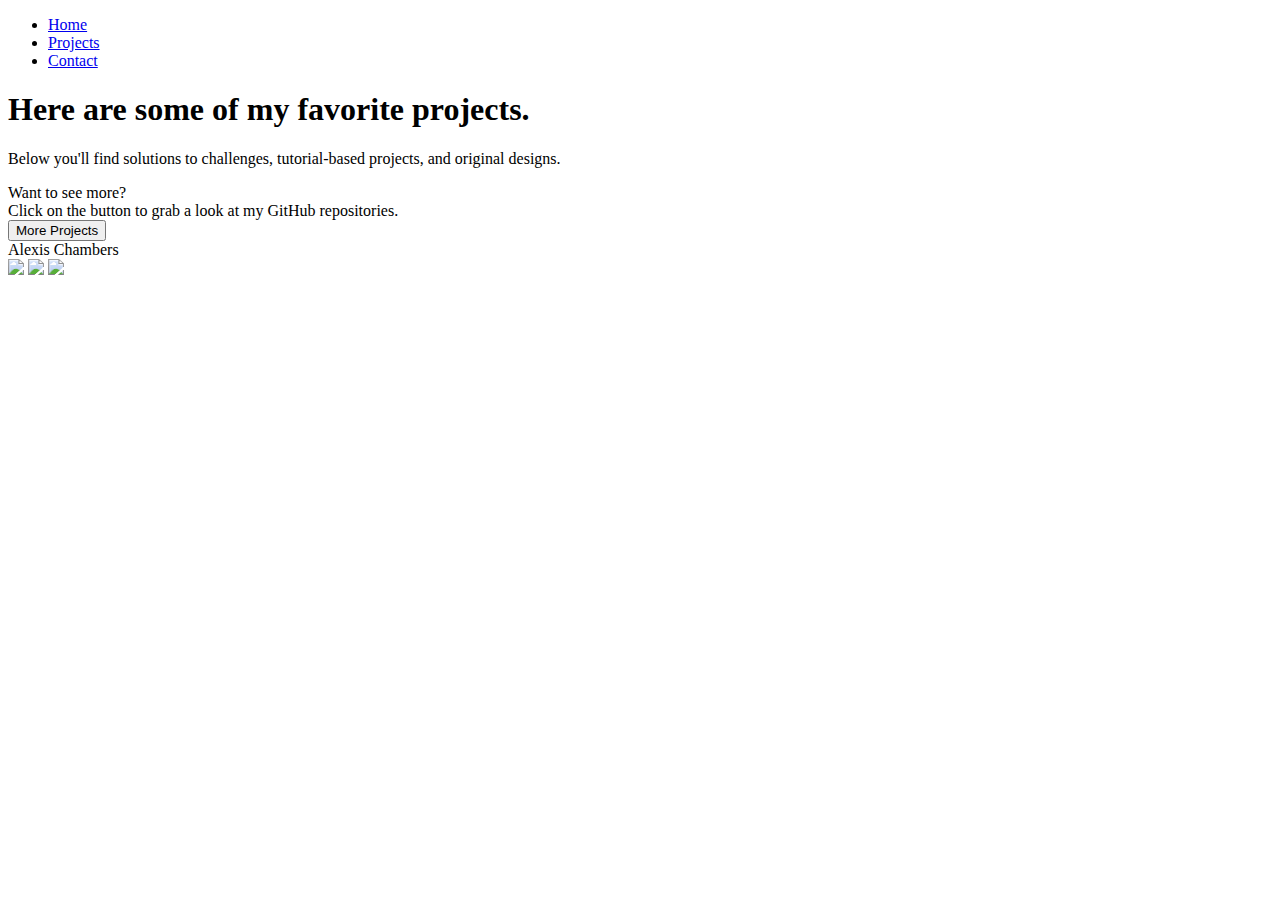
==== projects.html @ 7c25d303 "add page structure" ====
<!DOCTYPE html>
<html lang="en">
<head>
    <meta charset="UTF-8">
    <meta http-equiv="X-UA-Compatible" content="IE=edge">
    <meta name="viewport" content="width=device-width, initial-scale=1.0">
    <title>Featured Projects</title>
</head>
<body>
    <div class="container">
        <div class="header">
            <div class="topBar">
                <nav>
                    <ul>
                        <li><a href="#">Home</a></li>
                        <li><a href="#">Projects</a></li>
                        <li><a href="#">Contact</a></li>
                    </ul>
                </nav>
            </div>
            <div class="intro">
                <h1 class="bigText">Here are some of my favorite projects. </h1>
                <p class="smallText">Below you'll find solutions to challenges, tutorial-based projects, and original designs.</p>
            </div>
        </div>
        <div class="projects">

        </div>
        <div class="seeMore">
            <div class = "contactHeader">Want to see more?</div>
            <div class = "contText">Click on the button to grab a look at my GitHub repositories.</div>
            <button class="contactBtn">More Projects</button>
        </div>
        <div class="footer">
            <div class = "footerContent">
                <div class = "footText">Alexis Chambers</div>
                <div class = "socialIcons">
                    <a href="#"><img class = "icon" src = "#"></a>
                    <a href="#"><img class = "icon" src = "#"></a>
                    <a href="#"><img class = "icon" src = "#"></a>
                </div>
            </div>
        </div>
    </div>
</body>
</html>
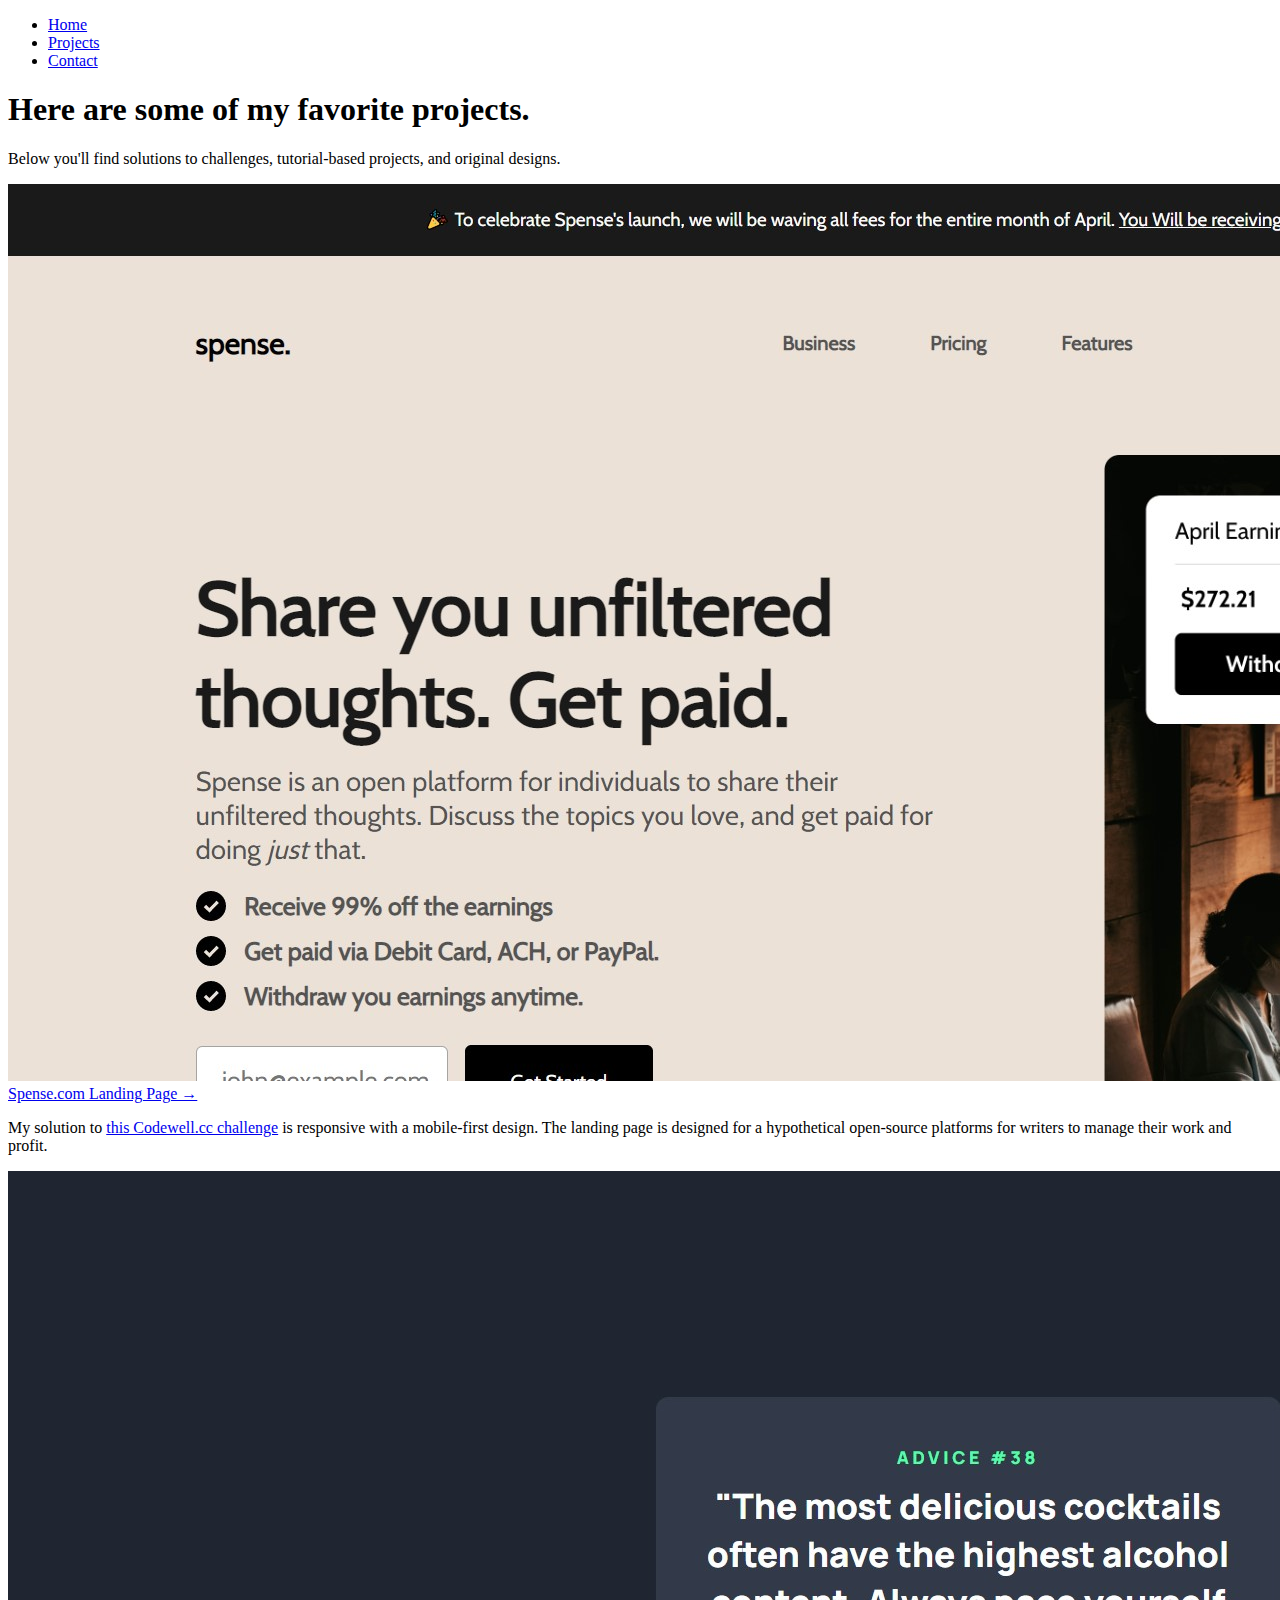
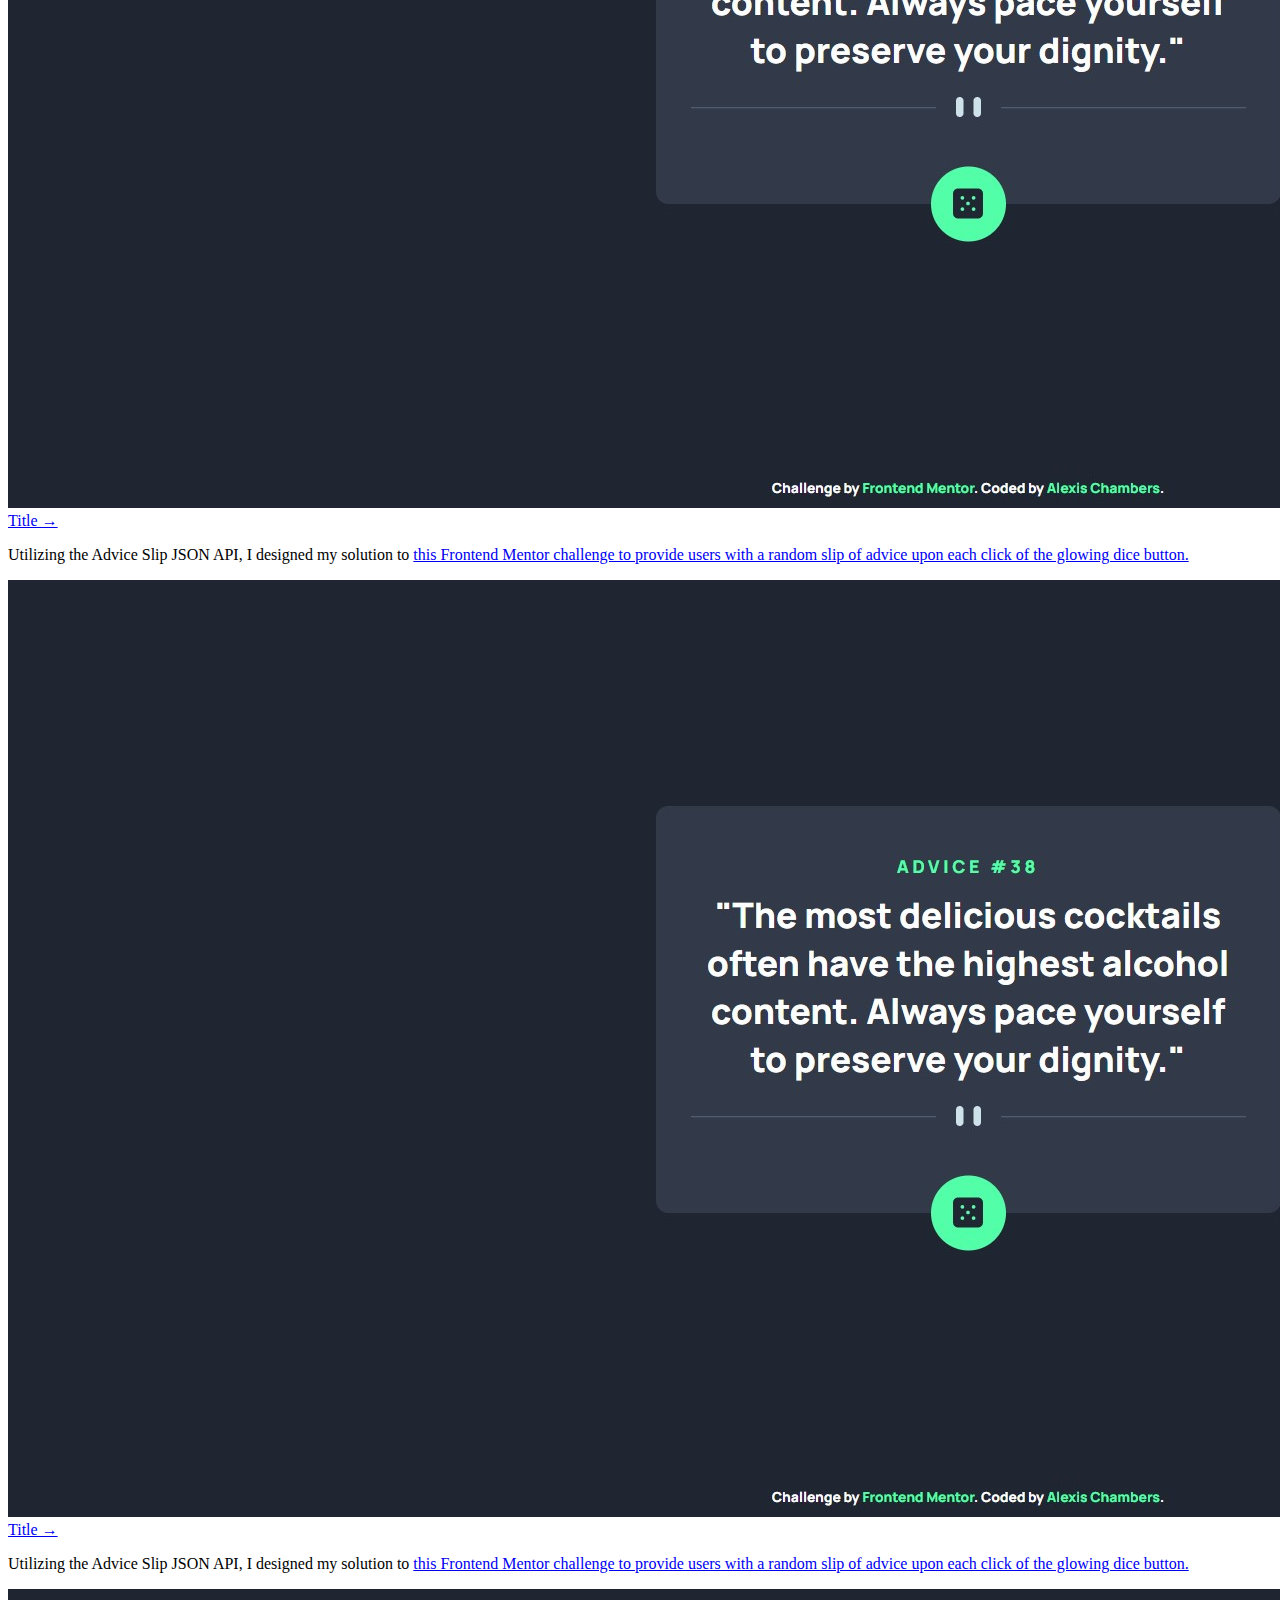
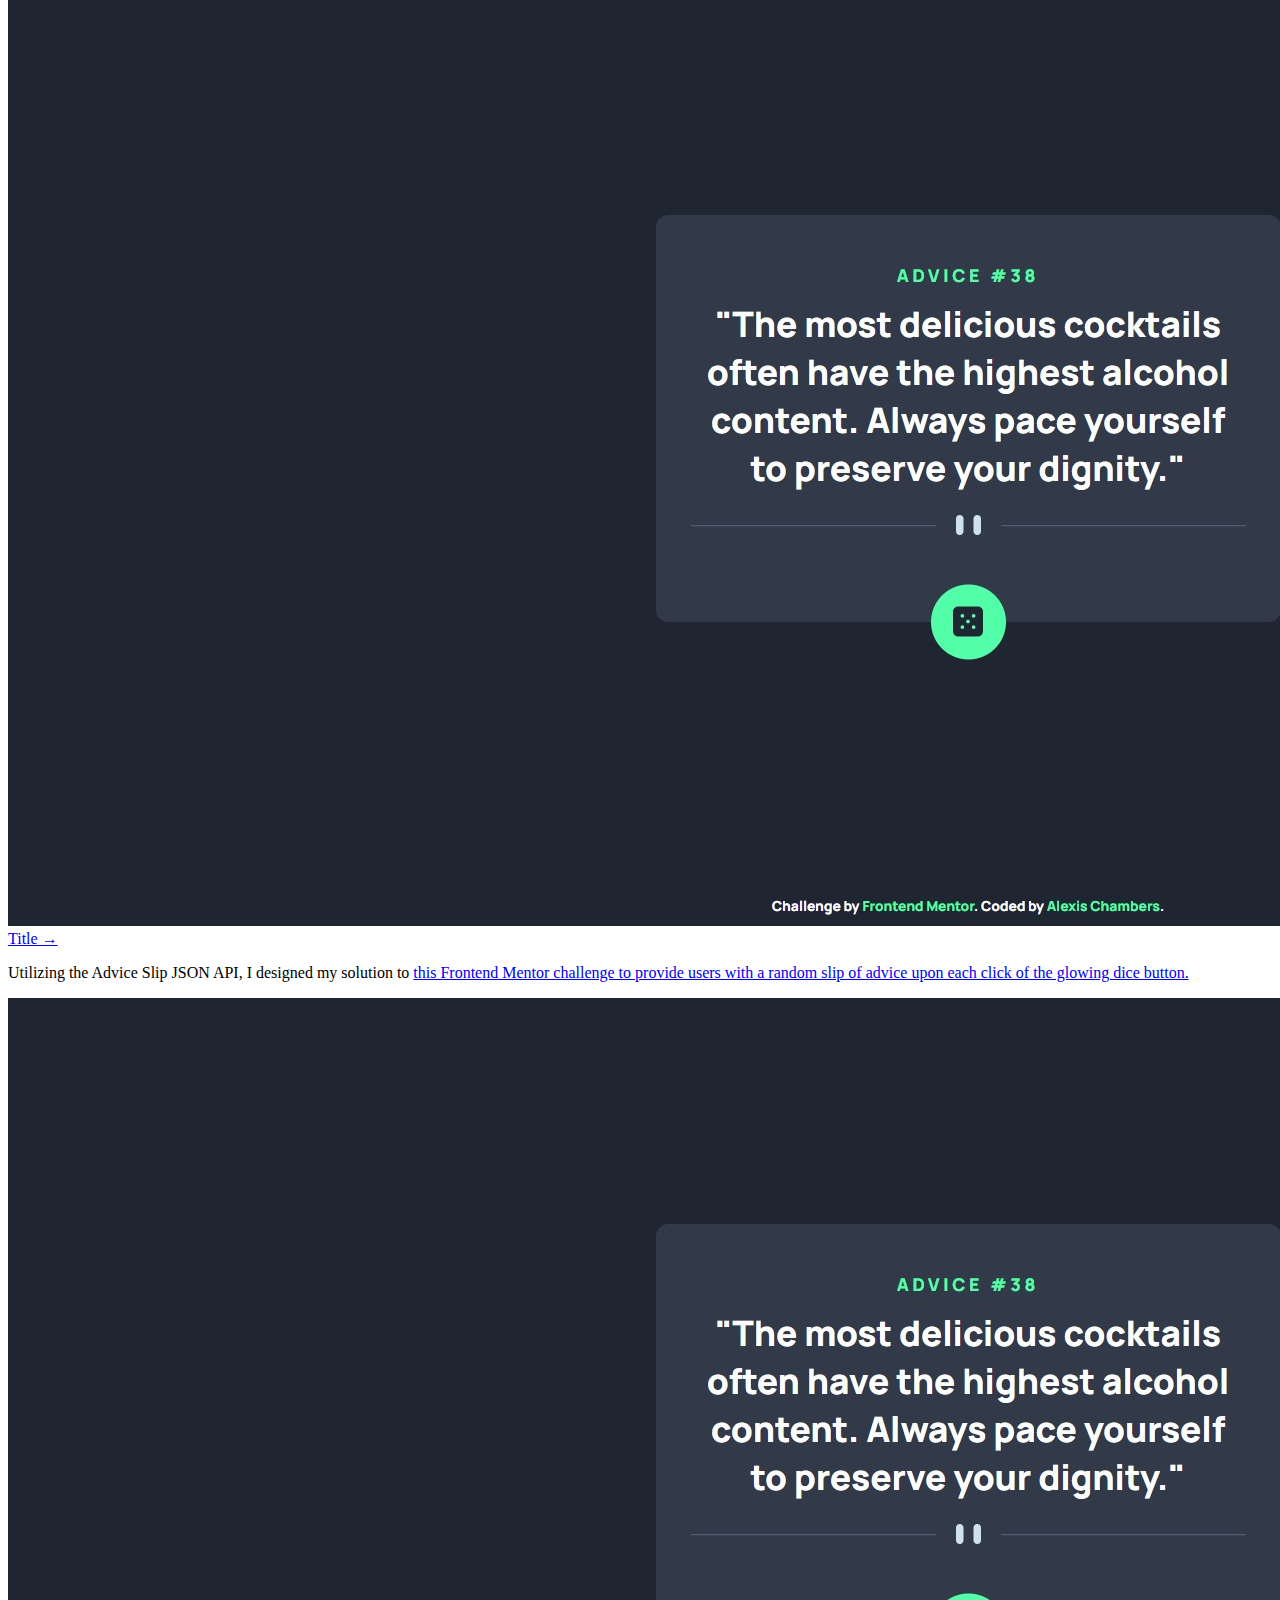
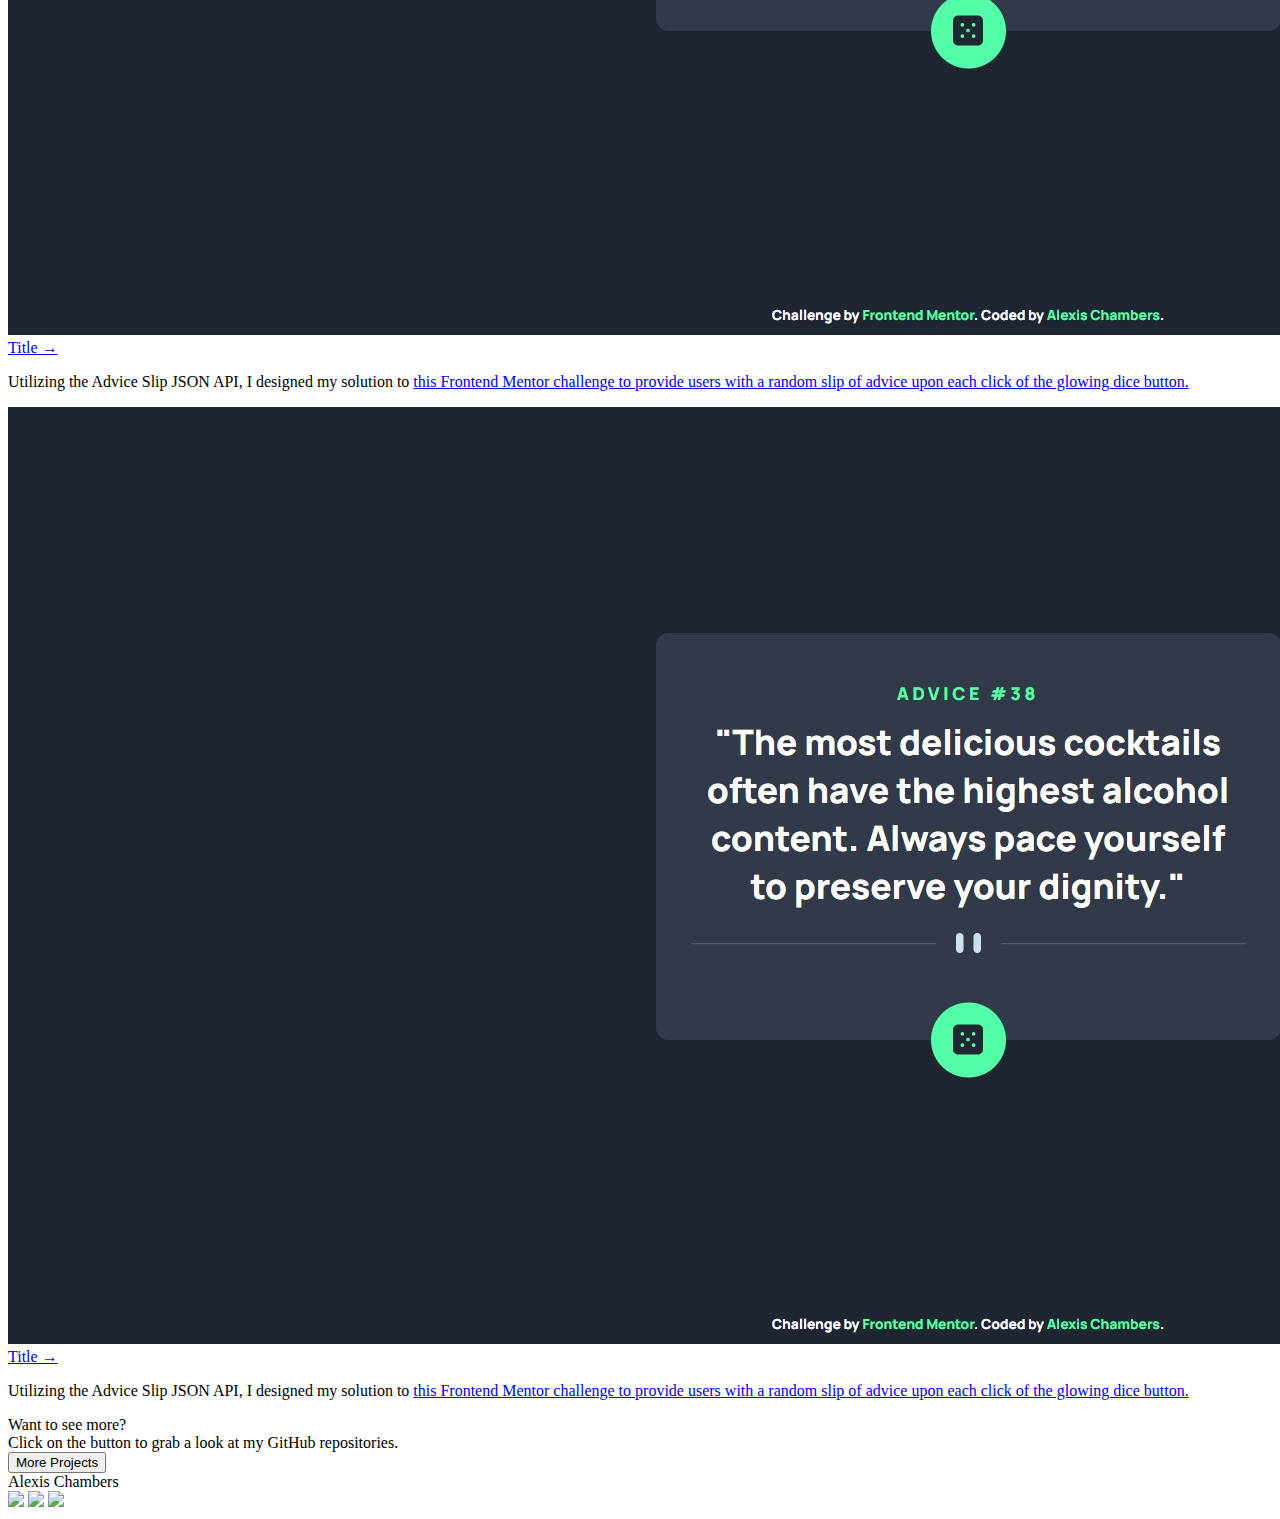
==== commit e92df08f: "update nav links" ====
--- a/projects.html
+++ b/projects.html
@@ -12,9 +12,9 @@
             <div class="topBar">
                 <nav>
                     <ul>
-                        <li><a href="#">Home</a></li>
-                        <li><a href="#">Projects</a></li>
-                        <li><a href="#">Contact</a></li>
+                        <li><a href="index.html">Home</a></li>
+                            <li><a href="projects.html">Projects</a></li>
+                            <li><a href="contact.php">Contact</a></li>
                     </ul>
                 </nav>
             </div>
@@ -23,8 +23,37 @@
                 <p class="smallText">Below you'll find solutions to challenges, tutorial-based projects, and original designs.</p>
             </div>
         </div>
-        <div class="projects">
-
+        <div class="projectDisplay">
+                <div class="project">
+                    <img src = "images/spense-landing-page.jpg" alt = "Snapshot of Spense landing page">
+                    <div class = "projectTitle"><a href="https://kowai-onigiri.github.io/Spense-Landing-Page/">Spense.com Landing Page &rarr;</a></div>
+                    <p class="projectDesc">My solution to <a href="https://www.codewell.cc/challenges/spense-landing-page--608a7a859691700015db16c5" target="_blank">this Codewell.cc challenge</a> is responsive with a mobile-first design. The landing page is designed for a hypothetical open-source platforms for writers to manage their work and profit.</p>
+                </div>
+                <div class="project">
+                    <img src = "images/advice-generator-app.jpg" alt = "Snapshot of advice generator">
+                    <div class = "projectTitle"><a href="https://kowai-onigiri.github.io/Advice-Generator-App/">Title &rarr;</a></div>
+                    <p class="projectDesc">Utilizing the Advice Slip JSON API, I designed my solution to <a href="https://www.frontendmentor.io/challenges/advice-generator-app-QdUG-13db" target="_blank">this Frontend Mentor challenge to provide users with a random slip of advice upon each click of the glowing dice button. </a></p>
+                </div>
+                <div class="project">
+                    <img src = "images/advice-generator-app.jpg" alt = "Snapshot of advice generator">
+                    <div class = "projectTitle"><a href="https://kowai-onigiri.github.io/Advice-Generator-App/">Title &rarr;</a></div>
+                    <p class="projectDesc">Utilizing the Advice Slip JSON API, I designed my solution to <a href="https://www.frontendmentor.io/challenges/advice-generator-app-QdUG-13db" target="_blank">this Frontend Mentor challenge to provide users with a random slip of advice upon each click of the glowing dice button. </a></p>
+                </div>
+                <div class="project">
+                    <img src = "images/advice-generator-app.jpg" alt = "Snapshot of advice generator">
+                    <div class = "projectTitle"><a href="https://kowai-onigiri.github.io/Advice-Generator-App/">Title &rarr;</a></div>
+                    <p class="projectDesc">Utilizing the Advice Slip JSON API, I designed my solution to <a href="https://www.frontendmentor.io/challenges/advice-generator-app-QdUG-13db" target="_blank">this Frontend Mentor challenge to provide users with a random slip of advice upon each click of the glowing dice button. </a></p>
+                </div>
+                <div class="project">
+                    <img src = "images/advice-generator-app.jpg" alt = "Snapshot of advice generator">
+                    <div class = "projectTitle"><a href="https://kowai-onigiri.github.io/Advice-Generator-App/">Title &rarr;</a></div>
+                    <p class="projectDesc">Utilizing the Advice Slip JSON API, I designed my solution to <a href="https://www.frontendmentor.io/challenges/advice-generator-app-QdUG-13db" target="_blank">this Frontend Mentor challenge to provide users with a random slip of advice upon each click of the glowing dice button. </a></p>
+                </div>
+                <div class="project">
+                    <img src = "images/advice-generator-app.jpg" alt = "Snapshot of advice generator">
+                    <div class = "projectTitle"><a href="https://kowai-onigiri.github.io/Advice-Generator-App/">Title &rarr;</a></div>
+                    <p class="projectDesc">Utilizing the Advice Slip JSON API, I designed my solution to <a href="https://www.frontendmentor.io/challenges/advice-generator-app-QdUG-13db" target="_blank">this Frontend Mentor challenge to provide users with a random slip of advice upon each click of the glowing dice button. </a></p>
+                </div>
         </div>
         <div class="seeMore">
             <div class = "contactHeader">Want to see more?</div>
